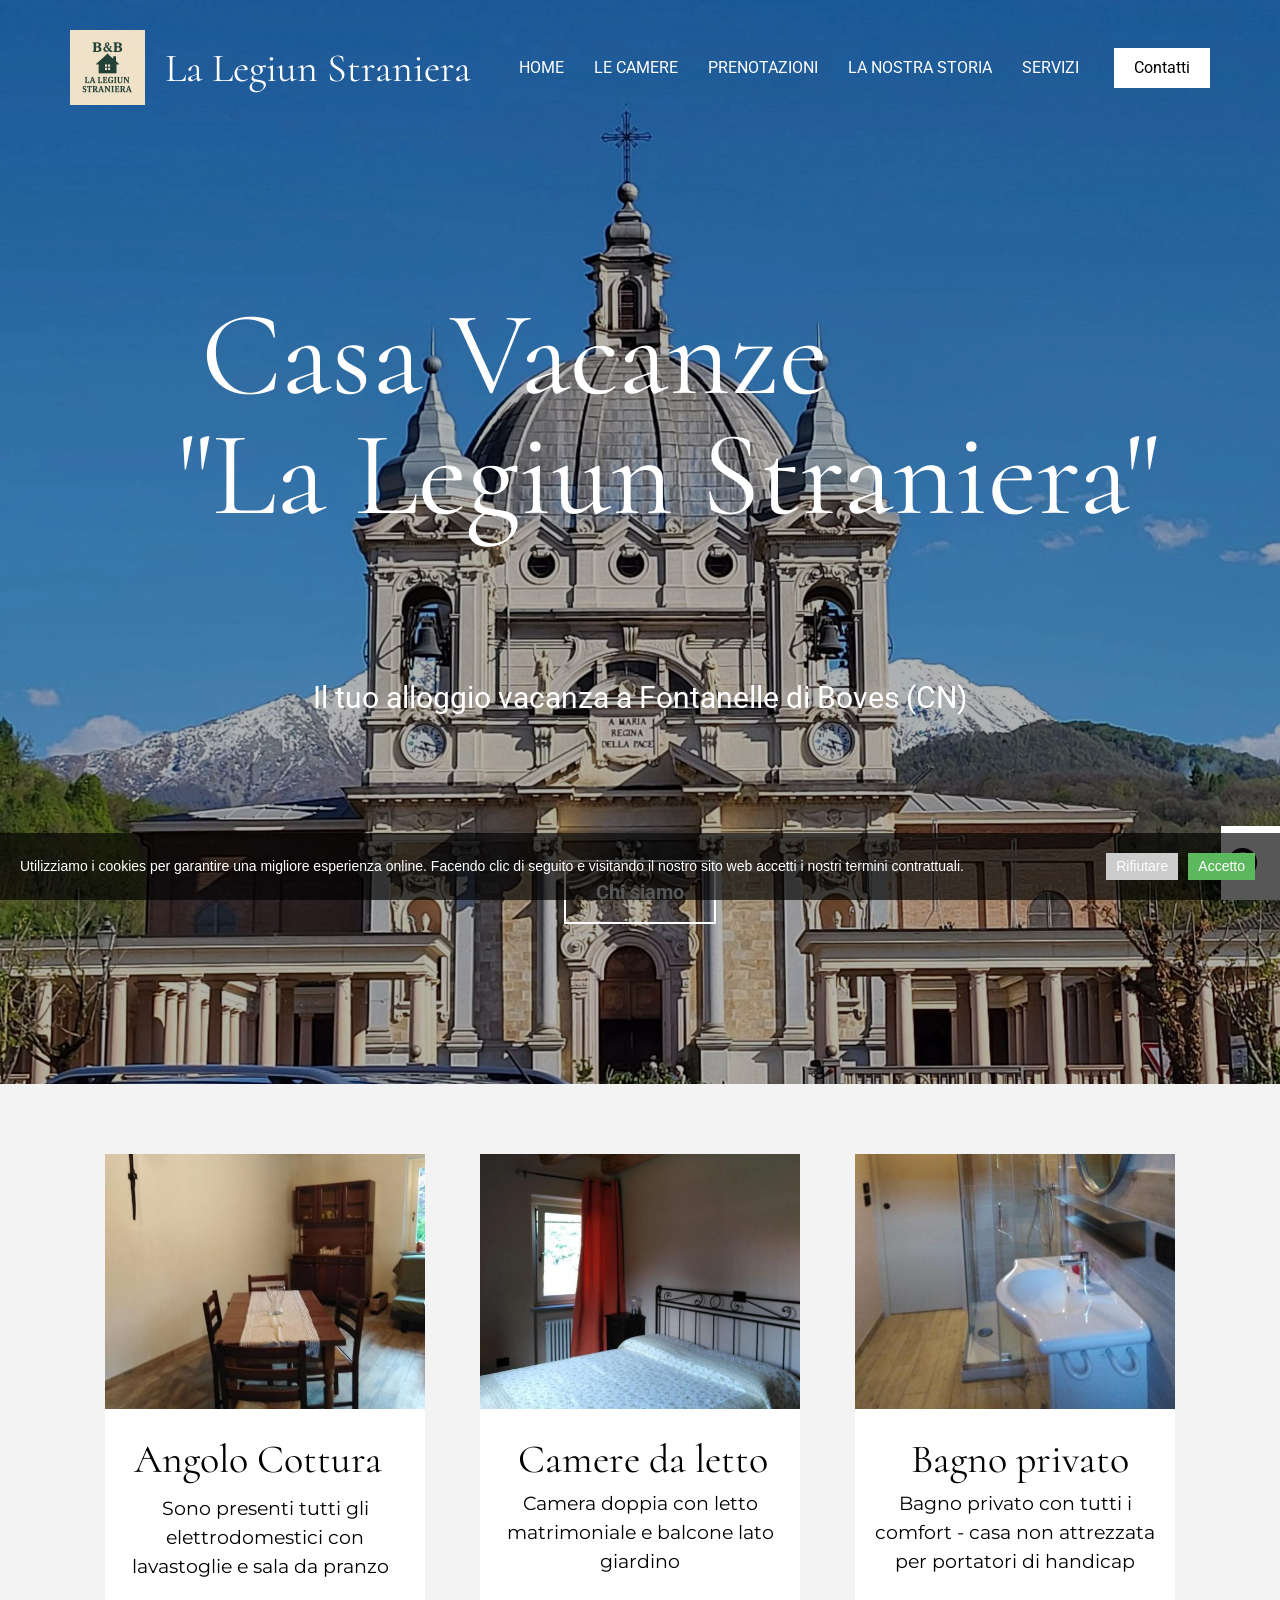
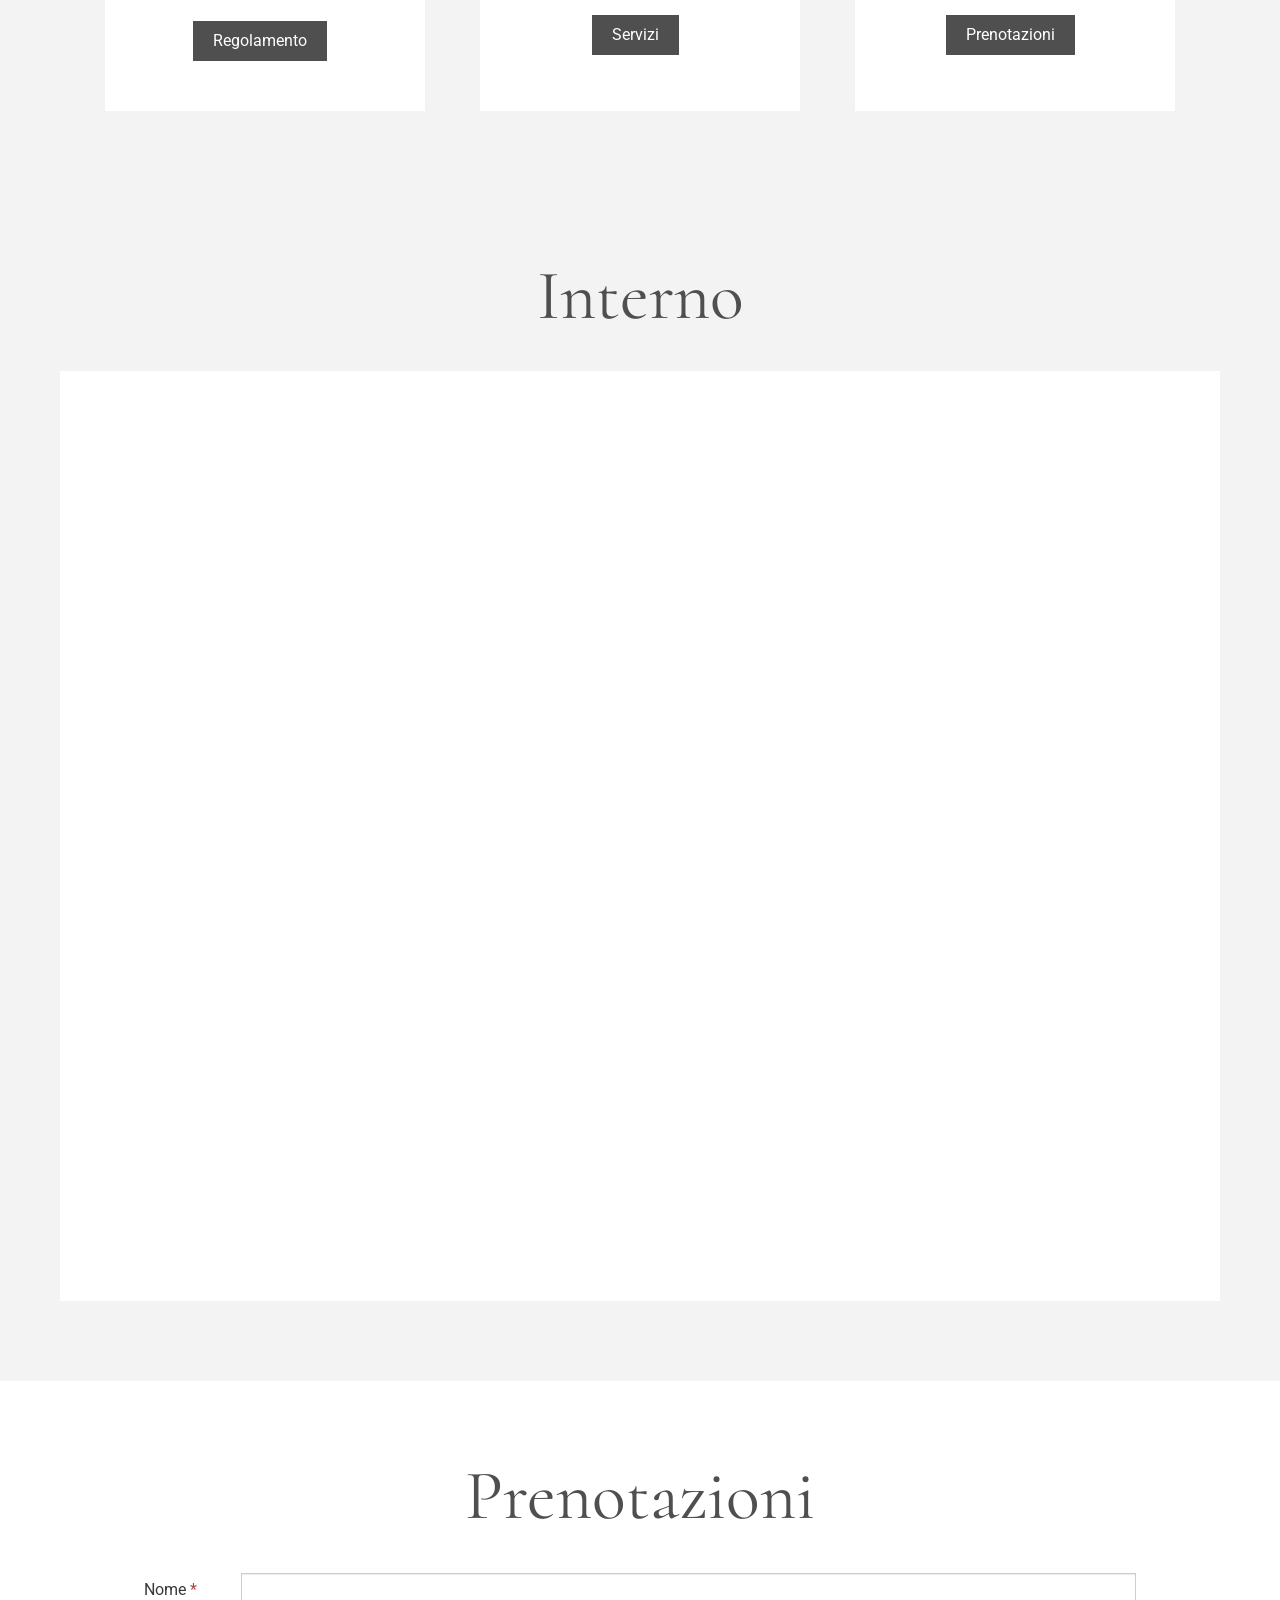
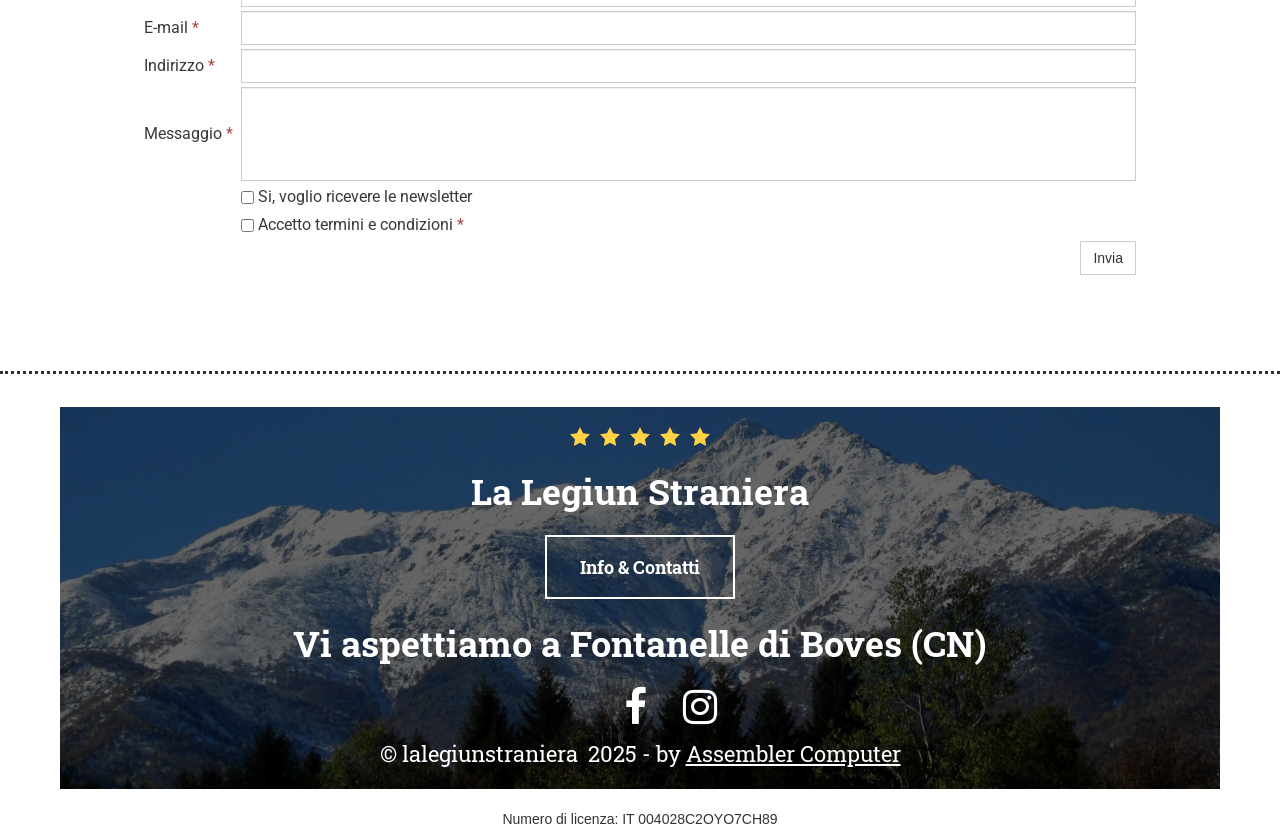
==== index.html @ 0608a64e "migrazione sito da website builder" ====
<!DOCTYPE html>
<html lang="it">
<head>
	<script type="text/javascript">
				(function(d) {
			var ciCollectedCookies = [];
			var cookieDesc =
				Object.getOwnPropertyDescriptor(Document.prototype, 'cookie') ||
				Object.getOwnPropertyDescriptor(HTMLDocument.prototype, 'cookie');

			var storage = null;
			function checkStorage() {
				if (storage === null) {
					var whitelist = ['__cookie_law__', 'PHPSESSID'];
					var cookies = JSON.parse(localStorage.getItem('allowedCookies') || '[]');
					cookies = cookies.map(cookie => {
						if (cookie.indexOf('*') >= 0) {
							return new RegExp(cookie.replace('*', '.+'));
						}
						return cookie;
					});
					storage = [].concat.apply(whitelist, cookies);
				}
				return storage;
			}
			d.cookieIsAllowed = function (c) {
				var all = checkStorage();
				for (const idx in all) {
					if (all[idx] instanceof RegExp && all[idx].test(c)) return true;
					if (all[idx] === c) return true;
				}
			}

			if (cookieDesc && cookieDesc.configurable) {
				Object.defineProperty(d, 'cookie', {
					get: function() {
						return cookieDesc.get.call(d);
					},
					set: function(val) {
						if (val.indexOf('__cookie_law__') >= 0) {
							cookieDesc.set.call(d, val);
							return;
						}

						var cookie_law = document.cookie.match(/(?:^|;\ *)__cookie_law__=(0|1)/);
						if (cookie_law !== null) {
							cookie_law = cookie_law[1];
						}

						// Only if cookie accept enabled
						if (cookie_law == 1) {
							var c = val.split('=')[0];
							// cookie marked for removal
							if (val[0] === '!') {
								cookieDesc.set.call(d, val.slice(1));
							} else if (!localStorage.getItem('allowedCookies') || d.cookieIsAllowed(c) >= 0) {
								cookieDesc.set.call(d, val);
							}
						}
						else if (cookie_law === null && ciCollectedCookies.indexOf(val) < 0) {
							ciCollectedCookies.push(val);
						}
					}
				});
			}
			d.cookieChangedCategories = function (cookieLaw, allowedCookies = null) {
				if (window.gtag) {
					var opts = {
						'ad_storage': !!cookieLaw && (!Array.isArray(allowedCookies) || allowedCookies.indexOf('gtag:ad_storage') >= 0) ? 'granted' : 'denied',
						'ad_user_data': !!cookieLaw && (!Array.isArray(allowedCookies) || allowedCookies.indexOf('gtag:ad_user_data') >= 0) ? 'granted' : 'denied',
						'ad_personalization': !!cookieLaw && (!Array.isArray(allowedCookies) || allowedCookies.indexOf('gtag:ad_personalization') >= 0) ? 'granted' : 'denied',
						'analytics_storage': !!cookieLaw && (!Array.isArray(allowedCookies) || allowedCookies.indexOf('gtag:analytics_storage') >= 0) ? 'granted' : 'denied',
					};
					gtag('consent', 'update', opts);
					if (!!cookieLaw && Array.isArray(allowedCookies) && Object.values(opts).indexOf('granted') >= 0) {
						allowedCookies = allowedCookies.concat(['DSID','test_cookie','ar_debug','IDE','FPLC','_ga','_gac_*','_gid','_gat*','__utma','__utmb','__utmc','__utmt','__utmz','__utmv','AMP_TOKEN','FPID','GA_OPT_OUT','_ga_*','_dc_gtm_*','_gaexp','_gaexp_rc','_opt_awcid','_opt_awmid','_opt_awgid','_opt_awkid','_opt_utmc']);
					}
				}
				if (Array.isArray(allowedCookies)) {
					localStorage.setItem('allowedCookies', JSON.stringify(allowedCookies));
				}

				document.cookie = '__cookie_law__=' + cookieLaw + '; path=/; expires=Mon, 27 Apr 2026 12:06:23 GMT';

				var items = ciCollectedCookies;
				ciCollectedCookies = [];
				items.forEach(function (item) {
					d.cookie = item;
				})
			}
		})(document);
			</script>
	<meta http-equiv="content-type" content="text/html; charset=utf-8" />
	<title>Home</title>
	<base href="" />
	<link rel="canonical" href="index.html" />	
	
						<meta name="viewport" content="width=device-width, initial-scale=1" />
					<meta name="description" content="Home" />
			<meta name="keywords" content="Home" />
			
	<!-- Facebook Open Graph -->
		<meta property="og:title" content="Home" />
			<meta property="og:description" content="Home" />
			<meta property="og:image" content="" />
			<meta property="og:type" content="article" />
			<meta property="og:url" content="https://www.lalegiunstraniera.com/" />
		<!-- Facebook Open Graph end -->

		<meta name="generator" content="Website Builder" />
			<script src="js/common-bundle.js%3Fts=20250502120621" type="text/javascript"></script>
	<script src="js/a188dd9bf5730099175b3f38169c6678-bundle.js%3Fts=20250502120621" type="text/javascript"></script>
	<link href="css/common-bundle.css%3Fts=20250502120621.css" rel="stylesheet" type="text/css" />
	<link href="https://fonts.googleapis.com/css?family=Cormorant:400,700&amp;subset=cyrillic,cyrillic-ext,latin,latin-ext,vietnamese" rel="stylesheet" type="text/css" />
	<link href="https://fonts.googleapis.com/css?family=Roboto:100,100i,300,300i,400,400i,500,500i,700,700i,900,900i&amp;subset=cyrillic,cyrillic-ext,greek,greek-ext,latin,latin-ext,vietnamese" rel="stylesheet" type="text/css" />
	<link href="https://fonts.googleapis.com/css?family=Open+Sans:300,300i,400,400i,600,600i,700,700i,800,800i&amp;subset=cyrillic,cyrillic-ext,greek,greek-ext,latin,latin-ext,vietnamese" rel="stylesheet" type="text/css" />
	<link href="https://fonts.googleapis.com/css?family=Montserrat:100,100i,200,200i,300,300i,400,400i,500,500i,600,600i,700,700i,800,800i,900,900i&amp;subset=cyrillic,cyrillic-ext,latin,latin-ext,vietnamese" rel="stylesheet" type="text/css" />
	<link href="https://fonts.googleapis.com/css?family=Roboto+Slab:100,200,300,400,500,600,700,800,900&amp;subset=cyrillic,cyrillic-ext,greek,greek-ext,latin,latin-ext,vietnamese" rel="stylesheet" type="text/css" />
	<link href="css/a188dd9bf5730099175b3f38169c6678-bundle.css%3Fts=20250502120621.css" rel="stylesheet" type="text/css" id="wb-page-stylesheet" />
	<link rel="apple-touch-icon" type="image/png" sizes="120x120" href="gallery/favicons/favicon-120x120.png"><link rel="icon" type="image/png" sizes="120x120" href="gallery/favicons/favicon-120x120.png"><link rel="apple-touch-icon" type="image/png" sizes="152x152" href="gallery/favicons/favicon-152x152.png"><link rel="icon" type="image/png" sizes="152x152" href="gallery/favicons/favicon-152x152.png"><link rel="apple-touch-icon" type="image/png" sizes="180x180" href="gallery/favicons/favicon-180x180.png"><link rel="icon" type="image/png" sizes="180x180" href="gallery/favicons/favicon-180x180.png"><link rel="icon" type="image/png" sizes="192x192" href="gallery/favicons/favicon-192x192.png"><link rel="apple-touch-icon" type="image/png" sizes="60x60" href="gallery/favicons/favicon-60x60.png"><link rel="icon" type="image/png" sizes="60x60" href="gallery/favicons/favicon-60x60.png"><link rel="apple-touch-icon" type="image/png" sizes="76x76" href="gallery/favicons/favicon-76x76.png"><link rel="icon" type="image/png" sizes="76x76" href="gallery/favicons/favicon-76x76.png"><link rel="icon" type="image/png" href="gallery/favicons/favicon.png">
	<script type="text/javascript">
	window.useTrailingSlashes = true;
	window.disableRightClick = false;
	window.currLang = 'it';
</script>
		
	<!--[if lt IE 9]>
	<script src="js/html5shiv.min.js"></script>
	<![endif]-->

		<script type="text/javascript">
		$(function() {
			if (window.gtag) {
				window.gtag('consent', 'default', {
					'ad_storage': document.cookieIsAllowed('gtag:ad_storage') ? 'granted' : 'denied',
					'ad_user_data': document.cookieIsAllowed('gtag:ad_user_data') ? 'granted' : 'denied',
					'ad_personalization': document.cookieIsAllowed('gtag:ad_personalization') ? 'granted' : 'denied',
					'analytics_storage': document.cookieIsAllowed('gtag:analytics_storage') ? 'granted' : 'denied',
					'wait_for_update': 500
				});
			}

			
			if (!document.cookie.match(/(?:^|;\ *)__cookie_law__=/)) {
				var block = $('<div>')
					.addClass('wb_cookie_policy')
					.css({
						backgroundColor: "rgba(0, 0, 0, 0.66)",
						minHeight: "0%"					});
				let policyMessage = $('<div class="policy-message">')
						.html("<p>Utilizziamo i cookies per garantire una migliore esperienza online. Facendo clic di seguito e visitando il nostro sito web accetti i nostri termini contrattuali.<\/p>\n")
						.css({
							color: "#ffffff",
							fontFamily: "Arial,Helvetica,sans-serif",
							fontSize: 14						});
				var btnWrapper = $('<div class="policy-button">');

									policyMessage.appendTo(block);
					btnWrapper.appendTo(block);
				
				var cookiePolicyButtonText = "Accetto";
				var cookiePolicyRejectButtonText = "Rifiutare";
				var cookiePolicyCustomizeButtonText = "personalizzare";
				var cookiePolicyList = [];
				if (window.gtag) {
					cookiePolicyList = cookiePolicyList.concat([{"displayName":"Google Ad Storage","name":"gtag:ad_storage","description":"Consente l'archiviazione di informazioni, ad esempio cookie (web) o identificatori di dispositivi (app), correlate alla pubblicit\u00e0.","necessary":false},{"displayName":"Google User Data","name":"gtag:ad_user_data","description":"Imposta il consenso per l'invio dei dati utente a Google per scopi pubblicitari online.","necessary":false},{"displayName":"Google Personalization","name":"gtag:ad_personalization","description":"Imposta il consenso per la pubblicit\u00e0 personalizzata.","necessary":false},{"displayName":"Google Analytics Storage","name":"gtag:analytics_storage","description":"Consente l'archiviazione di informazioni, come cookie (web) o identificatori di dispositivi (app), correlate all'analisi, come la durata della visita.","necessary":false}]);
				}
				if (cookiePolicyList && cookiePolicyList.length) {
					var modalHeader = $('<div>').addClass('modal-header')
						.append(
							$('<button>').addClass('close').attr('data-dismiss', 'modal').append(
								$('<span aria-hidden="true">&times;</span>')
							)
						).append(
							$('<h4>').text(cookiePolicyCustomizeButtonText)
						);
					var modalContent = $('<div>').addClass('modal-body').css({maxHeight: '80vh', overflow: 'auto'});

					cookiePolicyList.map(function (cookie) {
							modalContent.append(
								$('<div>')
									.attr('data-cookies', cookie.name)
									.addClass('checkbox material-switch')
									.append(
										$('<input>')
											.attr('id', 'cookie' + cookie.name)
											.attr('type', 'checkbox')
											.attr('value', 1)
											.attr('checked', true)
											.attr('name', cookie.name)
											.attr('disabled', cookie.necessary ? true : null)
									)
									.append($('<label>')
										.attr('for', 'cookie' + cookie.name)
									)
									.append(
										$('<div>')
											.addClass('text-left material-switch-label')
											.append(
												$('<div>')
													.css({display: 'inline-block', textAlign: 'left'})
													.append(cookie.name ?
														$('<b>')
															.text(cookie.displayName ? cookie.displayName : cookie.name)
															.append(cookie.necessary ? '<i class="fa fa-asterisk" style="color: red;margin-left: 0.5em;font-size: 0.7em;vertical-align: super;" aria-hidden="true"></i>' : '')
														: ''
													)
													.append(cookie.description ? $('<p>').addClass('small').html(cookie.description) : '')
											)
									)
							);
					});
					var modalFooter = $('<div>').addClass('modal-footer').append(
						$('<button type="submit" class="btn btn-primary"></button>')
							.text(cookiePolicyButtonText)
					);
					var modal = $('<div>').addClass('modal cookie-policy-modal fade').attr('role', 'dialog').append(
						$('<div>').addClass('modal-dialog modal-md').attr('role', 'document').append(
							$('<form id="customCookiesForm">').addClass('modal-content form-horizontal')
								.append(modalHeader)
								.append(modalContent)
								.append(modalFooter)
								.submit(function (e) {
									e.preventDefault();

									var names = cookiePolicyList.filter(cookie => cookie.necessary).map(function (field) {
										return field.name.split(',').map(function (item) { return item.trim(); });
									}).flat();

									var selectedNames = $(e.target).serializeArray().map(function (field) {
										if (typeof field.name === 'string') {
											return field.name.split(',').map(function (item) { return item.trim(); });
										}
										return field.name;
									}).flat();

									if (document.cookieChangedCategories) {
										document.cookieChangedCategories(1, names.concat(selectedNames));
									}

									modal.modal('hide');
									modal.on('hidden.bs.modal', function () {
										block.remove();
									});

									document.location.reload();
									return false;
								})
						)
					).appendTo('body');
				}

				if (cookiePolicyRejectButtonText) {
				$('<button>')
						.attr({type: 'button'})
						.css({
							backgroundColor: "#cccccc",
							color: "#ffffff",
							fontFamily: "Arial,Helvetica,sans-serif",
							fontSize: 14,
							marginRight: '5px',
							marginLeft: '5px'
						})
						.text(cookiePolicyRejectButtonText)
						.on('click', function() {
							if (cookiePolicyList && cookiePolicyList.length && cookiePolicyCustomizeButtonText) {
								var names = cookiePolicyList.filter(cookie => cookie.necessary).map(function (field) {
									return field.name.split(',').map(function (item) { return item.trim(); });
								}).flat();
								// Save only required cookies
								if (document.cookieChangedCategories) document.cookieChangedCategories(1, names);
							} else {
								// Save no cookies
								if (document.cookieChangedCategories) document.cookieChangedCategories(0);
							}

							block.remove();
							document.location.reload();
						})
						.appendTo(btnWrapper);
				}

				if (cookiePolicyList && cookiePolicyList.length && cookiePolicyCustomizeButtonText) {
					$('<button>')
						.attr({type: 'button'})
						.css({
							backgroundColor: "#5cb85c",
							color: "#ffffff",
							fontFamily: "Arial,Helvetica,sans-serif",
							fontSize: 14,
							marginRight: '5px',
							marginLeft: '5px'
						})
						.text(cookiePolicyCustomizeButtonText)
						.on('click', function () {
							modal.modal('toggle');
						})
						.appendTo(btnWrapper);
				}

				if (cookiePolicyButtonText) {
					$('<button>')
						.attr({type: 'button'})
						.css({
							backgroundColor: "#5cb85c",
							color: "#ffffff",
							fontFamily: "Arial,Helvetica,sans-serif",
							fontSize: 14,
							marginRight: '5px',
							marginLeft: '5px'
						})
						.text(cookiePolicyButtonText)
						.on('click', function () {
							if ($('#customCookiesForm').length) {
								$('#customCookiesForm').submit();
								return;
							}

							if (document.cookieChangedCategories) {
								document.cookieChangedCategories(1);
							}

							block.remove();
							document.location.reload();
						})
						.appendTo(btnWrapper);
				}

				$(document.body).append(block);

                if (block.height() >= $(window).height() * 0.4) {
                    block.addClass('center');
                }
			}
		});
	</script>
		<script type="text/javascript">
		$(function () {
});    </script>
</head>


<body class="site site-lang-it " ><div id="wb_root" class="root wb-layout-vertical"><div class="wb_sbg"></div><div id="wb_header_a188dd9bf5730099175b3f38169c6678" class="wb_element wb-layout-element" data-plugin="LayoutElement"><div class="wb_content wb-layout-vertical"><div id="a188dd9be6670223bb995d3260e88e1d" class="wb_element wb-layout-element" data-plugin="LayoutElement"><div class="wb_content wb-layout-vertical"><div id="a188dd9be66703d5a72e8f899c291a7f" class="wb_element wb-anim-entry wb-anim wb-anim-fade-in-none wb-layout-element" data-plugin="LayoutElement" data-wb-anim-entry-time="0.6" data-wb-anim-entry-delay="0"><div class="wb_content wb-layout-horizontal"><div id="a188dd9be66704adba46f257a82a6049" class="wb_element wb-layout-element" data-plugin="LayoutElement"><div class="wb_content wb-layout-horizontal"><div id="a188dd9be66705648dcb0320c6702bb7" class="wb_element wb_element_picture" data-plugin="Picture" title=""><div class="wb_picture_wrap"><div class="wb-picture-wrapper"><a href="index.html"><img loading="lazy" alt="" src="gallery_gen/57f1d3f3739e93d70bca5e34866627c8_150x150_fit.png%3Fts=1746176783"></a></div></div></div><div id="a188dd9be66706ae4556c212e75f7f73" class="wb_element wb_text_element" data-plugin="TextArea" style=" line-height: normal;"><h4 class="wb-stl-pagetitle">La Legiun Straniera </h4>
</div></div></div><div id="a18b6183c67000ef27f8897576bb136c" class="wb_element wb-layout-element" data-plugin="LayoutElement"><div class="wb_content wb-layout-horizontal"><div id="a188dd9be6670786f371ab6cd3aaf4aa" class="wb_element wb-menu wb-prevent-layout-click wb-menu-mobile" data-plugin="Menu"><a class="btn btn-default btn-collapser"><span class="icon-bar"></span><span class="icon-bar"></span><span class="icon-bar"></span></a><ul class="hmenu" dir="ltr"><li class="wb_this_page_menu_item active"><a href="index.html">Home</a></li><li class="wb_this_page_menu_item active" data-anchor="Rooms"><a href="index.html#Rooms">Le Camere</a></li><li class="wb_this_page_menu_item active" data-anchor="Reservations"><a href="index.html#Reservations">Prenotazioni</a></li><li><a href="La-nostra-Storia-1/index.html">La nostra Storia</a></li><li><a href="Servizi/index.html">Servizi</a><ul><li><a href="Regolamento/index.html">Regolamento</a></li></ul></li></ul><div class="clearfix"></div></div><div id="a188dd9be667080f105ef5c869a7ef9c" class="wb_element" data-plugin="Button"><a class="wb_button" href="Contatti/index.html"><span>Contatti</span></a></div></div></div></div></div><div id="a188dd9be66709aecdaeca39fb6091a2" class="wb_element wb-layout-element" data-plugin="LayoutElement"><div class="wb_content wb-layout-horizontal"><div id="a188dd9be6670ac8287209b95f883cc0" class="wb_element wb-anim-entry wb-anim wb-anim-fade-in-none wb-layout-element" data-plugin="LayoutElement" data-wb-anim-entry-time="0.6" data-wb-anim-entry-delay="0"><div class="wb_content wb-layout-vertical"><div id="a188dd9be6670b1e8a37a8b1ffd3dbe0" class="wb_element wb_text_element" data-plugin="TextArea" style=" line-height: normal;"><h1 class="wb-stl-heading1" style="text-align: center;">    Casa Vacanze                "La Legiun Straniera"</h1>
</div><div id="a195f78b34bb00888da12a4a554472a7" class="wb_element wb-layout-element" data-plugin="LayoutElement"><div class="wb_content wb-layout-vertical"></div></div><div id="a188dd9be6670cc8a3604d414e94c1a0" class="wb_element wb_text_element" data-plugin="TextArea" style=" line-height: normal;"><h5 class="wb-stl-subtitle">Il tuo alloggio vacanza a Fontanelle di Boves (CN)</h5>
</div><div id="a196594c675a00fc8c9700f6aa6f08b3" class="wb_element wb-anim-entry wb-anim wb-anim-fade-in-none wb-layout-element" data-plugin="LayoutElement" data-wb-anim-entry-time="0.6" data-wb-anim-entry-delay="0"><div class="wb_content wb-layout-horizontal"><div id="a196594c3460007b40135af6dd338843" class="wb_element wb-layout-element" data-plugin="LayoutElement"><div class="wb_content wb-layout-vertical"></div></div></div></div><div id="a188dd9be6670d8b2cf48d4ed526cd07" class="wb_element" data-plugin="Button"><a class="wb_button" href="La-nostra-Storia-1/index.html"><span>Chi siamo</span></a></div></div></div></div></div></div></div></div></div><div id="wb_main_a188dd9bf5730099175b3f38169c6678" class="wb_element wb-layout-element" data-plugin="LayoutElement"><div class="wb_content wb-layout-vertical"><div id="a188dd9be6670f4dcac7547b22faa336" class="wb_element wb-layout-element" data-plugin="LayoutElement"><a name="Rooms" class="wb_anchor"></a><div class="wb_content wb-layout-vertical"><div id="a188dd9be667104a2dab77a27f9b9c6b" class="wb_element wb-anim-entry wb-anim wb-anim-fade-in-none wb-layout-element" data-plugin="LayoutElement" data-wb-anim-entry-time="0.6" data-wb-anim-entry-delay="0"><div class="wb_content wb-layout-horizontal"><div id="a188dd9be667113fb52a99d01a875f96" class="wb_element wb-layout-element" data-plugin="LayoutElement"><div class="wb_content wb-layout-vertical"><div id="a188dd9be6671295b8ad7f4e95f27892" class="wb_element wb-layout-element" data-plugin="LayoutElement"><div class="wb_content wb-layout-vertical"></div></div><div id="a188dd9be66713e788926aed3443b2f2" class="wb_element wb-layout-element" data-plugin="LayoutElement"><div class="wb_content wb-layout-vertical"><div id="a1926b137d2900abe205df731430c2fe" class="wb_element wb-layout-element" data-plugin="LayoutElement"><div class="wb_content wb-layout-vertical"><div id="a1926b137d29010f8b199bb92b6e762c" class="wb_element wb-layout-element" data-plugin="LayoutElement"><div class="wb_content wb-layout-vertical"><div id="a188dd9be667144cacc3800509062dd0" class="wb_element wb_text_element" data-plugin="TextArea" style=" line-height: normal;"><h3 class="wb-stl-heading3"> Angolo Cottura</h3>
</div></div></div></div></div><div id="a195fd1b61e3009239edd42a5086893e" class="wb_element wb_text_element" data-plugin="TextArea" style=" line-height: normal;"><p class="wb-stl-custom14" style="text-align: center;">Sono presenti tutti gli elettrodomestici con lavastoglie e sala da pranzo  </p>
</div><div id="a195fd1b77f600398eedfb6a8c2555ef" class="wb_element wb-layout-element" data-plugin="LayoutElement"><div class="wb_content wb-layout-horizontal"><div id="a188dd9be667167889e2a457cb97bbae" class="wb_element" data-plugin="Button"><a class="wb_button" href="Regolamento/index.html"><span>Regolamento</span></a></div></div></div></div></div></div></div><div id="a188dd9be667174b1287cc82bfd391c6" class="wb_element wb-layout-element" data-plugin="LayoutElement"><div class="wb_content wb-layout-vertical"><div id="a188dd9be66718de31bf34863c1204f4" class="wb_element wb-layout-element" data-plugin="LayoutElement"><div class="wb_content wb-layout-vertical"></div></div><div id="a188dd9be66719d9300f32f4bcafc15c" class="wb_element wb-layout-element" data-plugin="LayoutElement"><div class="wb_content wb-layout-vertical"><div id="a1926b155e9300d11680af5315151ef2" class="wb_element wb-layout-element" data-plugin="LayoutElement"><div class="wb_content wb-layout-vertical"><div id="a1926b155ea500fde006f5e2395af99a" class="wb_element wb-layout-element" data-plugin="LayoutElement"><div class="wb_content wb-layout-vertical"><div id="a1926b155eb100cbc03405b599a44b3b" class="wb_element wb_text_element" data-plugin="TextArea" style=" line-height: normal;"><h3 class="wb-stl-heading3">  Camere da letto</h3>
</div></div></div><div id="a192fff21c150019c6fae449bff37be8" class="wb_element wb_text_element" data-plugin="TextArea" style=" line-height: normal;"><p class="wb-stl-custom14" style="text-align: center;">Camera doppia con letto matrimoniale e balcone lato giardino</p>

<p class="wb-stl-custom14" style="text-align: center;"> </p>
</div></div></div><div id="a188dd9be6671c75009e082687453c00" class="wb_element" data-plugin="Button"><a class="wb_button" href="index.html#Reservations"><span>Servizi</span></a></div></div></div></div></div><div id="a188dd9be6671daa395270b9d7c0b9de" class="wb_element wb-layout-element" data-plugin="LayoutElement"><div class="wb_content wb-layout-vertical"><div id="a188dd9be6671e9524466acef53d36a8" class="wb_element wb-layout-element" data-plugin="LayoutElement"><div class="wb_content wb-layout-vertical"></div></div><div id="a188dd9be6671f99d2c989df846e2282" class="wb_element wb-layout-element" data-plugin="LayoutElement"><div class="wb_content wb-layout-vertical"><div id="a1926b16f1220008ec7ecddde74e8d81" class="wb_element wb-layout-element" data-plugin="LayoutElement"><div class="wb_content wb-layout-vertical"><div id="a1926b16f13200ba852f6f93d8f83692" class="wb_element wb-layout-element" data-plugin="LayoutElement"><div class="wb_content wb-layout-vertical"><div id="a1926b16f13d003855f4ab0158ae3936" class="wb_element wb_text_element" data-plugin="TextArea" style=" line-height: normal;"><h3 class="wb-stl-heading3">    Bagno privato</h3>
</div></div></div><div id="a192fff2504e0072a42f5edaac5c50d0" class="wb_element wb_text_element" data-plugin="TextArea" style=" line-height: normal;"><p class="wb-stl-custom14" style="text-align: center;">Bagno privato con tutti i comfort - casa non attrezzata per portatori di handicap</p>

<p class="wb-stl-custom14" style="text-align: center;"> </p>
</div></div></div><div id="a188dd9be667222a62dc68081bf57e11" class="wb_element" data-plugin="Button"><a class="wb_button" href="index.html#Reservations"><span>Prenotazioni</span></a></div></div></div></div></div></div></div></div></div><div id="a188dd9be6672f0b673f7c2678bef964" class="wb_element wb-layout-element" data-plugin="LayoutElement"><div class="wb_content wb-layout-vertical"><div id="a188dd9be66730076f24e9ec16473b11" class="wb_element wb-anim-entry wb-anim wb-anim-fade-in-none wb-layout-element" data-plugin="LayoutElement" data-wb-anim-entry-time="0.6" data-wb-anim-entry-delay="0"><div class="wb_content wb-layout-vertical"><div id="a188dd9be66731e0175e86adccba650a" class="wb_element wb_text_element" data-plugin="TextArea" style=" line-height: normal;"><h2 class="wb-stl-heading2">Interno</h2>
</div><div id="a188dd9be667321a8472c5ded89c3258" class="wb_element wb-prevent-layout-click wb_gallery" data-plugin="Gallery"><script type="text/javascript">
			$(function() {
				(function(GalleryLib) {
					var el = document.getElementById("a188dd9be667321a8472c5ded89c3258");
					var lib = new GalleryLib({"id":"a188dd9be667321a8472c5ded89c3258","height":"auto","type":"thumbs","trackResize":true,"interval":10,"speed":400,"images":[{"thumb":"gallery_gen\/2a101629cd0e8f85e27d550f546ea90d_520x693.33333333333_fill.jpg","src":"gallery_gen\/5821a3f35243d00eba4eb21b2e050a47_fit.jpg?ts=1746176783","width":576,"height":768,"title":"Arredamento","link":null,"description":"Questa casa vacanze presenta 2 camere da letto, 1 bagno, lenzuola, asciugamani, una TV a schermo piatto, una zona pranzo, un angolo cottura con utensili e una terrazza con vista sulla montagna.\n","address":{}},{"thumb":"gallery_gen\/0175a3025f266b94b46c1a87e9f48460_520x693.33333333333_fill.jpg","src":"gallery_gen\/645f44dfe2cf99847e18e2acf697835f_fit.jpg?ts=1746176783","width":576,"height":768,"title":"Cucina ","link":null,"description":"Questa casa vacanze presenta 2 camere da letto, 1 bagno, lenzuola, asciugamani, una TV a schermo piatto, una zona pranzo, un angolo cottura con utensili e una terrazza con vista sulla montagna.\n","address":{}},{"thumb":"gallery_gen\/74e3de5c4133f57d63112730011a6c3e_520x693.33333333333_fill.jpg","src":"gallery_gen\/d5e2026ebb5ba03f35b03224d7b0b4e9_fit.jpg?ts=1746176783","width":576,"height":768,"title":"Camera Matrimoniale","link":null,"description":"Questa casa vacanze presenta 2 camere da letto, 1 bagno, lenzuola, asciugamani, una TV a schermo piatto, una zona pranzo, un angolo cottura con utensili e una terrazza con vista sulla montagna.\n","address":{}},{"thumb":"gallery_gen\/d5455d1b2d6011514f68dece7a8c766f_669.33333333333x502_fill.jpg","src":"gallery_gen\/66e25173b53d7a32d33a18a97a8f1722_fit.jpg?ts=1746176783","width":1024,"height":768,"title":"Zona Giorno","link":null,"description":"Questa casa vacanze presenta 2 camere da letto, 1 bagno, lenzuola, asciugamani, una TV a schermo piatto, una zona pranzo, un angolo cottura con utensili e una terrazza con vista sulla montagna.\n","address":{}},{"thumb":"gallery_gen\/db7e47963dd4122279d8671846c8cbf0_520x693.33333333333_fill.jpg","src":"gallery_gen\/ff35663f2a466452e0d843779a582e36_fit.jpg?ts=1746176783","width":576,"height":768,"title":"Letto singolo","link":null,"description":"Questa casa vacanze presenta 2 camere da letto, 1 bagno, lenzuola, asciugamani, una TV a schermo piatto, una zona pranzo, un angolo cottura con utensili e una terrazza con vista sulla montagna.\n","address":{}},{"thumb":"gallery_gen\/0e1d04dc62748cf8a073776cb37465a1_520x693.33333333333_fill.jpg","src":"gallery_gen\/2db0e9a5c6e990579915d2695d295b73_fit.jpg?ts=1746176783","width":576,"height":768,"title":"Ingresso","link":null,"description":"","address":{}},{"thumb":"gallery_gen\/11beeec137aaf82d437ebd0ab7ba292d_669.33333333333x502_fill.jpg","src":"gallery_gen\/65f0c3f24dda263b57fe698328a70079_fit.jpg?ts=1746176783","width":1024,"height":768,"title":"Interni","link":null,"description":"Questa casa vacanze presenta 2 camere da letto, 1 bagno, lenzuola, asciugamani, una TV a schermo piatto, una zona pranzo, un angolo cottura con utensili e una terrazza con vista sulla montagna.\n","address":{}},{"thumb":"gallery_gen\/59f0dcdb2faeb9c6de4d8460cf9a7e7a_520x693.33333333333_fill.jpg","src":"gallery_gen\/bd46b151e534da4ff8b4e33483135ccc_fit.jpg?ts=1746176783","width":576,"height":768,"title":"Vista Terrazza","link":null,"description":"Questa casa vacanze presenta 2 camere da letto, 1 bagno, lenzuola, asciugamani, una TV a schermo piatto, una zona pranzo, un angolo cottura con utensili e una terrazza con vista sulla montagna.\n","address":{}},{"thumb":"gallery_gen\/2286c8c9e30486e88282e0d4d7dcfaee_669.33333333333x502_fill.jpg","src":"gallery_gen\/0267b5f5e8b12d74f3eb0c14891873b6_fit.jpg?ts=1746176783","width":1024,"height":768,"title":"Ingresso","link":null,"description":"Questa casa vacanze presenta 2 camere da letto, 1 bagno, lenzuola, asciugamani, una TV a schermo piatto, una zona pranzo, un angolo cottura con utensili e una terrazza con vista sulla montagna.\n","address":{}}],"border":{"border":"5px none #00008c"},"padding":0,"thumbWidth":290,"thumbHeight":300,"thumbAlign":"center","thumbPadding":10,"thumbAnim":"","thumbShadow":"","imageCover":false,"disablePopup":false,"controlsArrow":"chevron","controlsArrowSize":14,"controlsArrowStyle":{"normal":{"color":"#FFFFFF","shadow":{"angle":135,"distance":0,"size":0,"blur":1,"color":"#000000","forText":true,"css":{"text-shadow":"0px 0px 1px #000000"}}},"hover":{"color":"#DDDDDD","shadow":{"angle":135,"distance":0,"size":0,"blur":1,"color":"#222222","forText":true,"css":{"text-shadow":"0px 0px 1px #222222"}}},"active":{"color":"#FFFFFF","shadow":{"angle":135,"distance":0,"size":0,"blur":1,"color":"#000000","forText":true,"css":{"text-shadow":"0px 0px 1px #000000"}}}},"slideOpacity":100,"showPictureCaption":"always","captionIncludeDescription":false,"captionPosition":"center bottom","mapTypeId":"roadmap","markerIconTypeId":"thumbs","zoom":2,"mapCenter":{"latLng":{"lat":48.458363666994,"lng":4.5703249052167},"text":"48.4583636669942, 4.570324905216694"},"key":"AIzaSyD-9xtp38UunEmx7XfJ7eBh-K4w8qQ6SEw","theme":"default","color":"#eeeeee","showSatellite":true,"showZoom":true,"showStreetView":true,"showFullscreen":true,"allowDragging":true,"showRoads":true,"showLandmarks":true,"showLabels":true,"locale":"it_IT","pauseOnHover":false});
					lib.appendTo(el);
				})(window.wbmodGalleryLib);
			});
		</script></div></div></div></div></div><div id="a188dd9be66733f269dde8ac042ba012" class="wb_element wb-anim-entry wb-anim wb-anim-fade-in-none wb-layout-element" data-plugin="LayoutElement" data-wb-anim-entry-time="0.6" data-wb-anim-entry-delay="0"><a name="Reservations" class="wb_anchor"></a><div class="wb_content wb-layout-vertical"><div id="a188dd9be66734bc9a5f814b64cbd219" class="wb_element wb_text_element" data-plugin="TextArea" style=" line-height: normal;"><h2 class="wb-stl-heading2">Prenotazioni</h2>
</div><div id="a188dd9be667359014cefad3c9f568f1" class="wb_element" data-plugin="Form"><form id="a188dd9be667359014cefad3c9f568f1_form" class="wb_form wb_mob_form wb_form_ltr wb_form_vertical" method="post" enctype="multipart/form-data" action="index.html"><input type="hidden" name="wb_form_id" value="21bfad85"><input type="hidden" name="wb_form_uuid" value="0c19c5cf"><textarea name="message" rows="3" cols="20" class="hpc" autocomplete="off"></textarea><table><tr><th>Nome<span class="text-danger">&nbsp;*</span></th><td><input type="hidden" name="wb_input_0" value="Nome"><div><input class="form-control form-field" type="text" value="" placeholder="" maxlength="255" name="wb_input_0" required="required"></div></td></tr><tr><th>E-mail<span class="text-danger">&nbsp;*</span></th><td><input type="hidden" name="wb_input_1" value="E-mail"><div><input class="form-control form-field" type="text" value="" placeholder="" maxlength="255" name="wb_input_1" required="required"></div></td></tr><tr><th>Indirizzo<span class="text-danger">&nbsp;*</span></th><td><input type="hidden" name="wb_input_2" value="Indirizzo"><div><input class="form-control form-field" type="text" value="" placeholder="" maxlength="255" name="wb_input_2" required="required"></div></td></tr><tr class="area-row"><th>Messaggio<span class="text-danger">&nbsp;*</span></th><td><input type="hidden" name="wb_input_3" value="Messaggio"><div><textarea class="form-control form-field form-area-field" rows="4" placeholder="" name="wb_input_3" required="required"></textarea></div></td></tr><tr><th></th><td><div><label class="checkbox-label"><input class="form-control form-field" type="checkbox" value="1" name="wb_input_4"> <p>Si, voglio ricevere le newsletter</p></label></div></td></tr><tr><th></th><td><div><label class="checkbox-label"><input class="form-control form-field" type="checkbox" value="1" name="wb_input_5" required="required"> <p>Accetto termini e condizioni</p><span class="text-danger">&nbsp;*</span></label></div></td></tr><tr class="form-footer"><td colspan="2" class="text-right"><button type="submit" class="btn btn-default"><span>Invia</span></button></td></tr></table></form><script type="text/javascript">
						</script></div></div></div></div></div><div id="wb_footer_a188dd9bf5730099175b3f38169c6678" class="wb_element wb-layout-element" data-plugin="LayoutElement"><div class="wb_content wb-layout-vertical"><div id="a19659b0996100331f7b4c049c00c2cc" class="wb_element wb-elm-orient-horizontal" data-plugin="Line"><div class="wb-elm-line"></div></div><div id="a188dd9be667399effd2164c2b6a1286" class="wb_element wb-anim-entry wb-anim wb-anim-fade-in-none wb-layout-element" data-plugin="LayoutElement" data-wb-anim-entry-time="0.6" data-wb-anim-entry-delay="0"><div class="wb_content wb-layout-horizontal"><div id="a195f73266fc00fa7540591519b3119e" class="wb_element wb-layout-element" data-plugin="LayoutElement"><div class="wb_content wb-layout-vertical"><div id="a195f73266fc01176d29c39bb2bb6e5a" class="wb_element wb-layout-element" data-plugin="LayoutElement"><div class="wb_content wb-layout-horizontal"><div id="a195f73266fc0217282ba229d0ac182a" class="wb_element wb_element_shape" data-plugin="Shape"><div class="wb_shp"></div></div><div id="a195f73266fc0346d1490debce3db1f6" class="wb_element wb_element_shape" data-plugin="Shape"><div class="wb_shp"></div></div><div id="a195f73266fc04f145ad3bc78c0d97a5" class="wb_element wb_element_shape" data-plugin="Shape"><div class="wb_shp"></div></div><div id="a195f73266fc05bc65c51bba8625f048" class="wb_element wb_element_shape" data-plugin="Shape"><div class="wb_shp"></div></div><div id="a195f73266fc06f8a7cdb7137f072051" class="wb_element wb_element_shape" data-plugin="Shape"><div class="wb_shp"></div></div></div></div><div id="a195f73266fc0729ae672b36e6f425ab" class="wb_element wb_text_element" data-plugin="TextArea" style=" line-height: normal;"><h3 class="wb-stl-custom6" style="text-align: center;">La Legiun Straniera</h3>
</div><div id="a195f73266fc0838758bb0adb941e605" class="wb_element" data-plugin="Button"><a class="wb_button" href="Contatti/index.html"><span>Info &amp; Contatti</span></a></div><div id="a195f73266fc09b9220e8af8f3d27b1c" class="wb_element wb_text_element" data-plugin="TextArea" style=" line-height: normal;"><h3 class="wb-stl-custom6" style="text-align: center;"><span style="color:rgba(255,255,255,1);">Vi aspettiamo a Fontanelle di Boves (CN)</span></h3>
</div><div id="a195f73266fc0ac4250305492363dc0d" class="wb_element wb-layout-element" data-plugin="LayoutElement"><div class="wb_content wb-layout-horizontal"><div id="a195f73266fc0bcbd0454f8c91826cc7" class="wb_element wb_element_picture" data-plugin="Picture" title=""><div class="wb_picture_wrap"><div class="wb-picture-wrapper"><img loading="lazy" alt="" src="gallery/logo_twitter_white-ts1699865142%201-ts1699952155.svg%3Fts=1746176783"></div></div></div><div id="a195f73266fc0cd667e359857fe13824" class="wb_element wb_element_picture" data-plugin="Picture" title=""><div class="wb_picture_wrap" style="height: 100%"><div class="wb-picture-wrapper" style="overflow: visible; display: flex"><a href="https://www.facebook.com/profile.php?id=61575559647722"><svg xmlns="http://www.w3.org/2000/svg" width="40" height="auto" viewBox="0 0 1793.982 1793.982" style="direction: ltr; color:#ffffff"><text x="385.501415" y="1537.02" font-size="1792" fill="currentColor" style='font-family: "FontAwesome"'></text></svg></a></div></div></div><div id="a195f73266fc0d044c1883a913b39b86" class="wb_element wb_element_picture" data-plugin="Picture" title=""><div class="wb_picture_wrap" style="height: 100%"><div class="wb-picture-wrapper" style="overflow: visible; display: flex"><svg xmlns="http://www.w3.org/2000/svg" width="40" height="auto" viewBox="0 0 1793.982 1793.982" style="direction: ltr; color:#ffffff"><text x="129.501415" y="1537.02" font-size="1792" fill="currentColor" style='font-family: "FontAwesome"'></text></svg></div></div></div></div></div><div id="a195f73266fc0fc2f6ac3f7e4f288db9" class="wb_element wb-layout-element" data-plugin="LayoutElement"><div class="wb_content wb-layout-horizontal"><div id="a195f73266fc107563ed1f67a1293544" class="wb_element wb_text_element" data-plugin="TextArea" style=" line-height: normal;"><h5 class="wb-stl-custom5">© lalegiunstraniera</h5>
</div><div id="a195f73266fc1130c32c9de300839004" class="wb_element wb_text_element" data-plugin="TextArea" style=" line-height: normal;"><h5 class="wb-stl-custom5">2025 - <a data-_="Link" href="https://www.lalegiunstraniera.com/hjjtytttt">by </a><u><a data-_="Link" href="https://www.assemblercomputer.net/">Assembler Computer</a></u></h5>
</div></div></div></div></div></div></div><div id="a195f8229bb2008feb827647c748f77c" class="wb_element wb-sticky wb-layout-element" data-plugin="LayoutElement" data-h-align="right" data-v-align="bottom"><div class="wb_content wb-layout-vertical"><div id="a195f8229bb20192cc1509a79a50cbad" class="wb_element wb_element_picture" data-plugin="Picture" title=""><div class="wb_picture_wrap"><div class="wb-picture-wrapper" style="overflow: visible; display: flex"><a onclick="window.scrollTo({top: 0, behavior: 'smooth'});" href="javascript:void(0);"><svg xmlns="http://www.w3.org/2000/svg" width="auto" height="64" viewBox="0 0 1793.982 1793.982" style="direction: ltr; color:#000000"><text x="129.501415" y="1537.02" font-size="1792" fill="currentColor" style='font-family: "FontAwesome"'></text></svg></a></div></div></div></div></div><div id="a195f735c2ad005e0cf69ed04a17537c" class="wb_element wb-layout-element" data-plugin="LayoutElement"><div class="wb_content wb-layout-horizontal"><div id="a195f735668900e3ada9fb63a23f4e6f" class="wb_element wb_text_element" data-plugin="TextArea" style=" line-height: normal;"><p>Numero di licenza: IT 004028C2OYO7CH89</p>
</div></div></div><div id="wb_footer_c" class="wb_element" data-plugin="WB_Footer" style="text-align: center; width: 100%;"><div class="wb_footer"></div><script type="text/javascript">
			$(function() {
				var footer = $(".wb_footer");
				var html = (footer.html() + "").replace(/^\s+|\s+$/g, "");
				if (!html) {
					footer.parent().remove();
					footer = $("#footer, #footer .wb_cont_inner");
					footer.css({height: ""});
				}
			});
			</script></div></div></div>
<div class="wb_pswp" tabindex="-1" role="dialog" aria-hidden="true">
</div>
</div></body>
</html>
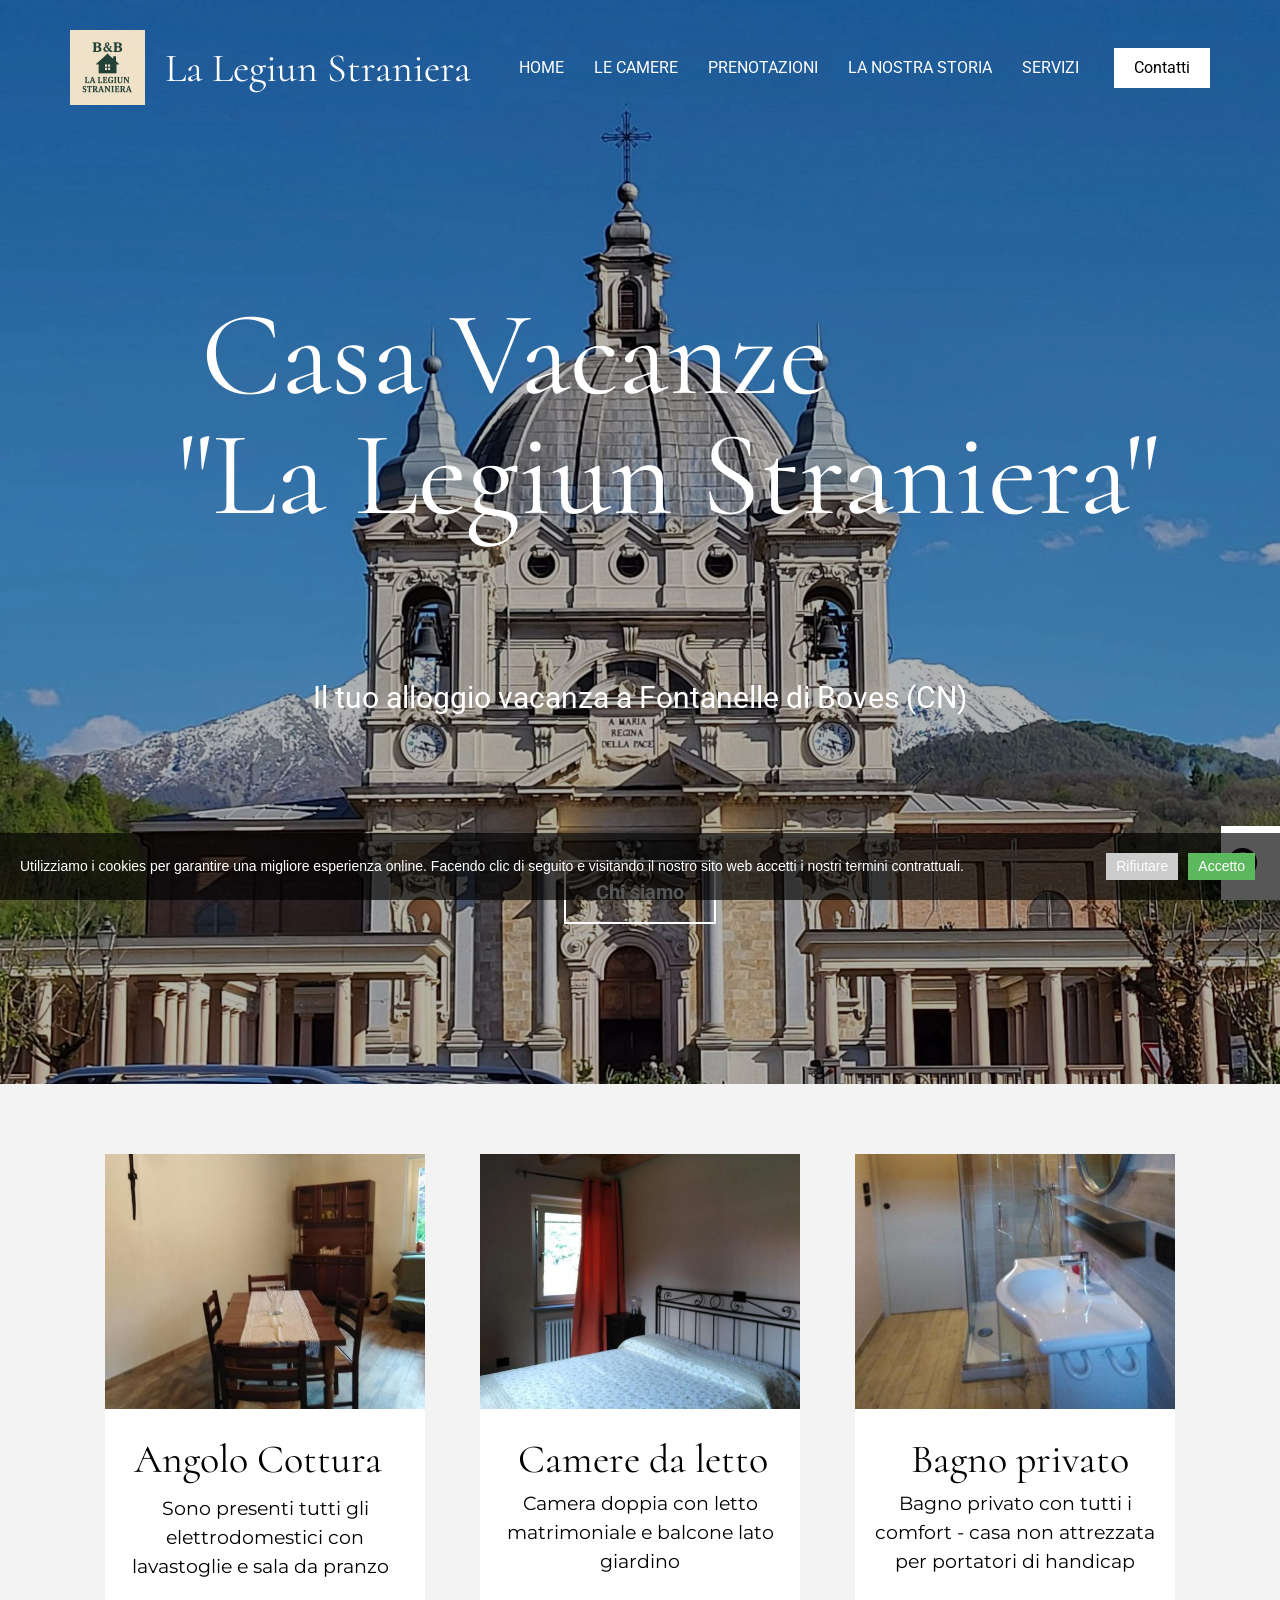
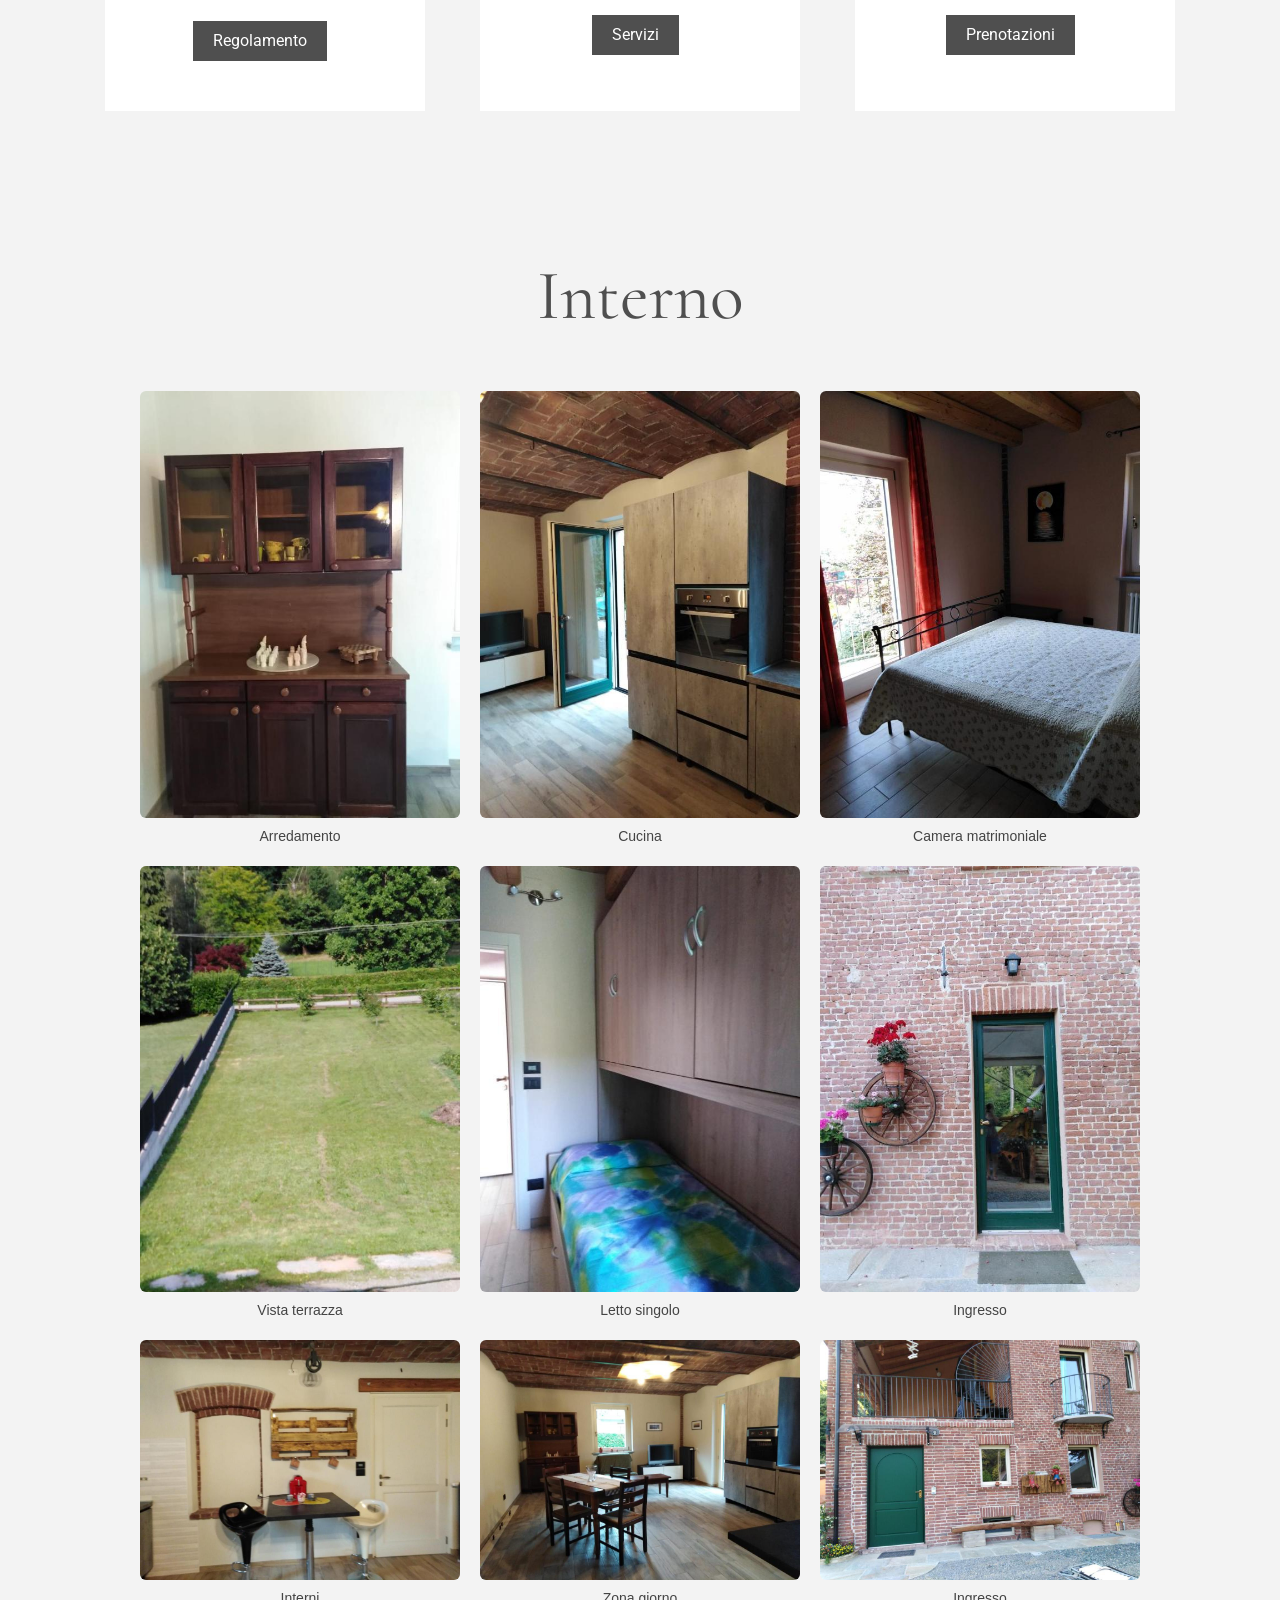
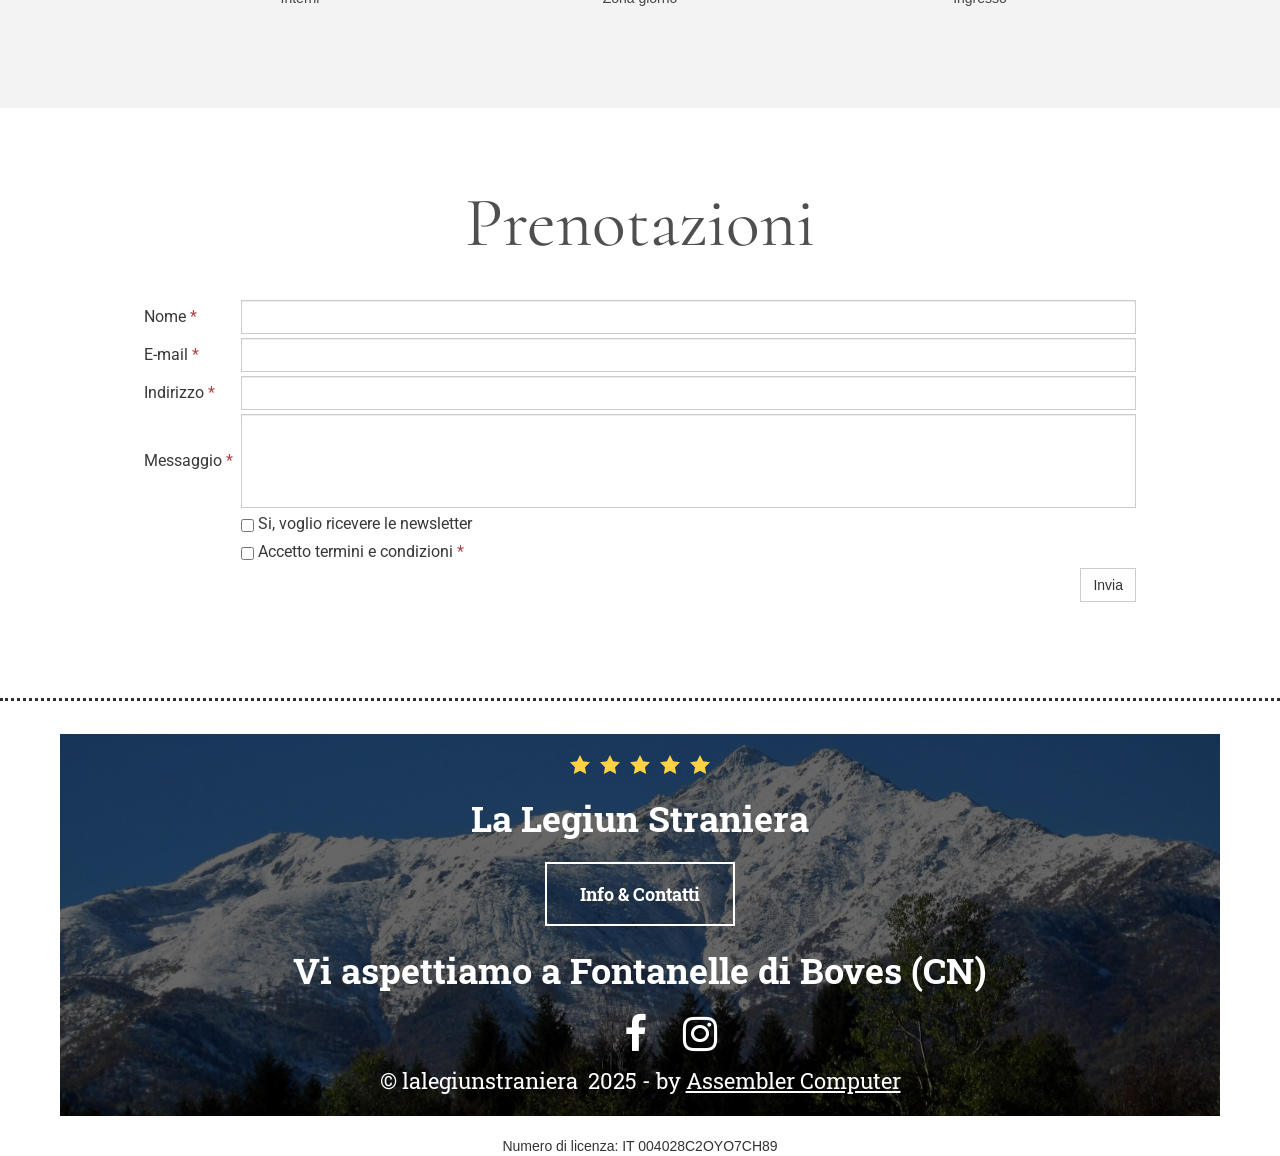
==== commit 25bc5053: "Ripristino galleria e pulizia builder" ====
--- a/index.html
+++ b/index.html
@@ -1,6 +1,7 @@
 <!DOCTYPE html>
 <html lang="it">
 <head>
+	<link rel="stylesheet" href="https://cdnjs.cloudflare.com/ajax/libs/lightbox2/2.11.4/css/lightbox.min.css">
 	<script type="text/javascript">
 				(function(d) {
 			var ciCollectedCookies = [];
@@ -108,21 +109,21 @@
 		<!-- Facebook Open Graph end -->
 
 		<meta name="generator" content="Website Builder" />
-			<script src="js/common-bundle.js%3Fts=20250502120621" type="text/javascript"></script>
-	<script src="js/a188dd9bf5730099175b3f38169c6678-bundle.js%3Fts=20250502120621" type="text/javascript"></script>
-	<link href="css/common-bundle.css%3Fts=20250502120621.css" rel="stylesheet" type="text/css" />
-	<link href="https://fonts.googleapis.com/css?family=Cormorant:400,700&amp;subset=cyrillic,cyrillic-ext,latin,latin-ext,vietnamese" rel="stylesheet" type="text/css" />
-	<link href="https://fonts.googleapis.com/css?family=Roboto:100,100i,300,300i,400,400i,500,500i,700,700i,900,900i&amp;subset=cyrillic,cyrillic-ext,greek,greek-ext,latin,latin-ext,vietnamese" rel="stylesheet" type="text/css" />
-	<link href="https://fonts.googleapis.com/css?family=Open+Sans:300,300i,400,400i,600,600i,700,700i,800,800i&amp;subset=cyrillic,cyrillic-ext,greek,greek-ext,latin,latin-ext,vietnamese" rel="stylesheet" type="text/css" />
-	<link href="https://fonts.googleapis.com/css?family=Montserrat:100,100i,200,200i,300,300i,400,400i,500,500i,600,600i,700,700i,800,800i,900,900i&amp;subset=cyrillic,cyrillic-ext,latin,latin-ext,vietnamese" rel="stylesheet" type="text/css" />
-	<link href="https://fonts.googleapis.com/css?family=Roboto+Slab:100,200,300,400,500,600,700,800,900&amp;subset=cyrillic,cyrillic-ext,greek,greek-ext,latin,latin-ext,vietnamese" rel="stylesheet" type="text/css" />
-	<link href="css/a188dd9bf5730099175b3f38169c6678-bundle.css%3Fts=20250502120621.css" rel="stylesheet" type="text/css" id="wb-page-stylesheet" />
-	<link rel="apple-touch-icon" type="image/png" sizes="120x120" href="gallery/favicons/favicon-120x120.png"><link rel="icon" type="image/png" sizes="120x120" href="gallery/favicons/favicon-120x120.png"><link rel="apple-touch-icon" type="image/png" sizes="152x152" href="gallery/favicons/favicon-152x152.png"><link rel="icon" type="image/png" sizes="152x152" href="gallery/favicons/favicon-152x152.png"><link rel="apple-touch-icon" type="image/png" sizes="180x180" href="gallery/favicons/favicon-180x180.png"><link rel="icon" type="image/png" sizes="180x180" href="gallery/favicons/favicon-180x180.png"><link rel="icon" type="image/png" sizes="192x192" href="gallery/favicons/favicon-192x192.png"><link rel="apple-touch-icon" type="image/png" sizes="60x60" href="gallery/favicons/favicon-60x60.png"><link rel="icon" type="image/png" sizes="60x60" href="gallery/favicons/favicon-60x60.png"><link rel="apple-touch-icon" type="image/png" sizes="76x76" href="gallery/favicons/favicon-76x76.png"><link rel="icon" type="image/png" sizes="76x76" href="gallery/favicons/favicon-76x76.png"><link rel="icon" type="image/png" href="gallery/favicons/favicon.png">
+			<script src="js/common-bundle.js%3Fts=20250502120621" type="text/javascript"></script>
+	<script src="js/a188dd9bf5730099175b3f38169c6678-bundle.js%3Fts=20250502120621" type="text/javascript"></script>
+	<link href="css/common-bundle.css%3Fts=20250502120621.css" rel="stylesheet" type="text/css" />
+	<link href="https://fonts.googleapis.com/css?family=Cormorant:400,700&amp;subset=cyrillic,cyrillic-ext,latin,latin-ext,vietnamese" rel="stylesheet" type="text/css" />
+	<link href="https://fonts.googleapis.com/css?family=Roboto:100,100i,300,300i,400,400i,500,500i,700,700i,900,900i&amp;subset=cyrillic,cyrillic-ext,greek,greek-ext,latin,latin-ext,vietnamese" rel="stylesheet" type="text/css" />
+	<link href="https://fonts.googleapis.com/css?family=Open+Sans:300,300i,400,400i,600,600i,700,700i,800,800i&amp;subset=cyrillic,cyrillic-ext,greek,greek-ext,latin,latin-ext,vietnamese" rel="stylesheet" type="text/css" />
+	<link href="https://fonts.googleapis.com/css?family=Montserrat:100,100i,200,200i,300,300i,400,400i,500,500i,600,600i,700,700i,800,800i,900,900i&amp;subset=cyrillic,cyrillic-ext,latin,latin-ext,vietnamese" rel="stylesheet" type="text/css" />
+	<link href="https://fonts.googleapis.com/css?family=Roboto+Slab:100,200,300,400,500,600,700,800,900&amp;subset=cyrillic,cyrillic-ext,greek,greek-ext,latin,latin-ext,vietnamese" rel="stylesheet" type="text/css" />
+	<link href="css/a188dd9bf5730099175b3f38169c6678-bundle.css%3Fts=20250502120621.css" rel="stylesheet" type="text/css" id="wb-page-stylesheet" />
+	<link rel="apple-touch-icon" type="image/png" sizes="120x120" href="gallery/favicons/favicon-120x120.png"><link rel="icon" type="image/png" sizes="120x120" href="gallery/favicons/favicon-120x120.png"><link rel="apple-touch-icon" type="image/png" sizes="152x152" href="gallery/favicons/favicon-152x152.png"><link rel="icon" type="image/png" sizes="152x152" href="gallery/favicons/favicon-152x152.png"><link rel="apple-touch-icon" type="image/png" sizes="180x180" href="gallery/favicons/favicon-180x180.png"><link rel="icon" type="image/png" sizes="180x180" href="gallery/favicons/favicon-180x180.png"><link rel="icon" type="image/png" sizes="192x192" href="gallery/favicons/favicon-192x192.png"><link rel="apple-touch-icon" type="image/png" sizes="60x60" href="gallery/favicons/favicon-60x60.png"><link rel="icon" type="image/png" sizes="60x60" href="gallery/favicons/favicon-60x60.png"><link rel="apple-touch-icon" type="image/png" sizes="76x76" href="gallery/favicons/favicon-76x76.png"><link rel="icon" type="image/png" sizes="76x76" href="gallery/favicons/favicon-76x76.png"><link rel="icon" type="image/png" href="gallery/favicons/favicon.png">
 	<script type="text/javascript">
 	window.useTrailingSlashes = true;
 	window.disableRightClick = false;
 	window.currLang = 'it';
-</script>
+</script>
 		
 	<!--[if lt IE 9]>
 	<script src="js/html5shiv.min.js"></script>
@@ -337,6 +338,37 @@
 		<script type="text/javascript">
 		$(function () {
 });    </script>
+
+<style>
+
+.interni-grid{
+display:grid;
+grid-template-columns:repeat(3,1fr);
+gap:20px;
+max-width:1000px;
+margin:40px auto;
+}
+
+.foto img{
+width:100%;
+border-radius:6px;
+cursor:pointer;
+transition:transform .2s;
+}
+
+.foto img:hover{
+transform:scale(1.03);
+}
+
+.foto p{
+text-align:center;
+margin-top:8px;
+font-weight:500;
+font-size:14px;
+color:#444;
+}
+
+</style>
 </head>
 
 
@@ -354,15 +386,72 @@
 
 <p class="wb-stl-custom14" style="text-align: center;"> </p>
 </div></div></div><div id="a188dd9be667222a62dc68081bf57e11" class="wb_element" data-plugin="Button"><a class="wb_button" href="index.html#Reservations"><span>Prenotazioni</span></a></div></div></div></div></div></div></div></div></div><div id="a188dd9be6672f0b673f7c2678bef964" class="wb_element wb-layout-element" data-plugin="LayoutElement"><div class="wb_content wb-layout-vertical"><div id="a188dd9be66730076f24e9ec16473b11" class="wb_element wb-anim-entry wb-anim wb-anim-fade-in-none wb-layout-element" data-plugin="LayoutElement" data-wb-anim-entry-time="0.6" data-wb-anim-entry-delay="0"><div class="wb_content wb-layout-vertical"><div id="a188dd9be66731e0175e86adccba650a" class="wb_element wb_text_element" data-plugin="TextArea" style=" line-height: normal;"><h2 class="wb-stl-heading2">Interno</h2>
-</div><div id="a188dd9be667321a8472c5ded89c3258" class="wb_element wb-prevent-layout-click wb_gallery" data-plugin="Gallery"><script type="text/javascript">
-			$(function() {
-				(function(GalleryLib) {
-					var el = document.getElementById("a188dd9be667321a8472c5ded89c3258");
-					var lib = new GalleryLib({"id":"a188dd9be667321a8472c5ded89c3258","height":"auto","type":"thumbs","trackResize":true,"interval":10,"speed":400,"images":[{"thumb":"gallery_gen\/2a101629cd0e8f85e27d550f546ea90d_520x693.33333333333_fill.jpg","src":"gallery_gen\/5821a3f35243d00eba4eb21b2e050a47_fit.jpg?ts=1746176783","width":576,"height":768,"title":"Arredamento","link":null,"description":"Questa casa vacanze presenta 2 camere da letto, 1 bagno, lenzuola, asciugamani, una TV a schermo piatto, una zona pranzo, un angolo cottura con utensili e una terrazza con vista sulla montagna.\n","address":{}},{"thumb":"gallery_gen\/0175a3025f266b94b46c1a87e9f48460_520x693.33333333333_fill.jpg","src":"gallery_gen\/645f44dfe2cf99847e18e2acf697835f_fit.jpg?ts=1746176783","width":576,"height":768,"title":"Cucina ","link":null,"description":"Questa casa vacanze presenta 2 camere da letto, 1 bagno, lenzuola, asciugamani, una TV a schermo piatto, una zona pranzo, un angolo cottura con utensili e una terrazza con vista sulla montagna.\n","address":{}},{"thumb":"gallery_gen\/74e3de5c4133f57d63112730011a6c3e_520x693.33333333333_fill.jpg","src":"gallery_gen\/d5e2026ebb5ba03f35b03224d7b0b4e9_fit.jpg?ts=1746176783","width":576,"height":768,"title":"Camera Matrimoniale","link":null,"description":"Questa casa vacanze presenta 2 camere da letto, 1 bagno, lenzuola, asciugamani, una TV a schermo piatto, una zona pranzo, un angolo cottura con utensili e una terrazza con vista sulla montagna.\n","address":{}},{"thumb":"gallery_gen\/d5455d1b2d6011514f68dece7a8c766f_669.33333333333x502_fill.jpg","src":"gallery_gen\/66e25173b53d7a32d33a18a97a8f1722_fit.jpg?ts=1746176783","width":1024,"height":768,"title":"Zona Giorno","link":null,"description":"Questa casa vacanze presenta 2 camere da letto, 1 bagno, lenzuola, asciugamani, una TV a schermo piatto, una zona pranzo, un angolo cottura con utensili e una terrazza con vista sulla montagna.\n","address":{}},{"thumb":"gallery_gen\/db7e47963dd4122279d8671846c8cbf0_520x693.33333333333_fill.jpg","src":"gallery_gen\/ff35663f2a466452e0d843779a582e36_fit.jpg?ts=1746176783","width":576,"height":768,"title":"Letto singolo","link":null,"description":"Questa casa vacanze presenta 2 camere da letto, 1 bagno, lenzuola, asciugamani, una TV a schermo piatto, una zona pranzo, un angolo cottura con utensili e una terrazza con vista sulla montagna.\n","address":{}},{"thumb":"gallery_gen\/0e1d04dc62748cf8a073776cb37465a1_520x693.33333333333_fill.jpg","src":"gallery_gen\/2db0e9a5c6e990579915d2695d295b73_fit.jpg?ts=1746176783","width":576,"height":768,"title":"Ingresso","link":null,"description":"","address":{}},{"thumb":"gallery_gen\/11beeec137aaf82d437ebd0ab7ba292d_669.33333333333x502_fill.jpg","src":"gallery_gen\/65f0c3f24dda263b57fe698328a70079_fit.jpg?ts=1746176783","width":1024,"height":768,"title":"Interni","link":null,"description":"Questa casa vacanze presenta 2 camere da letto, 1 bagno, lenzuola, asciugamani, una TV a schermo piatto, una zona pranzo, un angolo cottura con utensili e una terrazza con vista sulla montagna.\n","address":{}},{"thumb":"gallery_gen\/59f0dcdb2faeb9c6de4d8460cf9a7e7a_520x693.33333333333_fill.jpg","src":"gallery_gen\/bd46b151e534da4ff8b4e33483135ccc_fit.jpg?ts=1746176783","width":576,"height":768,"title":"Vista Terrazza","link":null,"description":"Questa casa vacanze presenta 2 camere da letto, 1 bagno, lenzuola, asciugamani, una TV a schermo piatto, una zona pranzo, un angolo cottura con utensili e una terrazza con vista sulla montagna.\n","address":{}},{"thumb":"gallery_gen\/2286c8c9e30486e88282e0d4d7dcfaee_669.33333333333x502_fill.jpg","src":"gallery_gen\/0267b5f5e8b12d74f3eb0c14891873b6_fit.jpg?ts=1746176783","width":1024,"height":768,"title":"Ingresso","link":null,"description":"Questa casa vacanze presenta 2 camere da letto, 1 bagno, lenzuola, asciugamani, una TV a schermo piatto, una zona pranzo, un angolo cottura con utensili e una terrazza con vista sulla montagna.\n","address":{}}],"border":{"border":"5px none #00008c"},"padding":0,"thumbWidth":290,"thumbHeight":300,"thumbAlign":"center","thumbPadding":10,"thumbAnim":"","thumbShadow":"","imageCover":false,"disablePopup":false,"controlsArrow":"chevron","controlsArrowSize":14,"controlsArrowStyle":{"normal":{"color":"#FFFFFF","shadow":{"angle":135,"distance":0,"size":0,"blur":1,"color":"#000000","forText":true,"css":{"text-shadow":"0px 0px 1px #000000"}}},"hover":{"color":"#DDDDDD","shadow":{"angle":135,"distance":0,"size":0,"blur":1,"color":"#222222","forText":true,"css":{"text-shadow":"0px 0px 1px #222222"}}},"active":{"color":"#FFFFFF","shadow":{"angle":135,"distance":0,"size":0,"blur":1,"color":"#000000","forText":true,"css":{"text-shadow":"0px 0px 1px #000000"}}}},"slideOpacity":100,"showPictureCaption":"always","captionIncludeDescription":false,"captionPosition":"center bottom","mapTypeId":"roadmap","markerIconTypeId":"thumbs","zoom":2,"mapCenter":{"latLng":{"lat":48.458363666994,"lng":4.5703249052167},"text":"48.4583636669942, 4.570324905216694"},"key":"AIzaSyD-9xtp38UunEmx7XfJ7eBh-K4w8qQ6SEw","theme":"default","color":"#eeeeee","showSatellite":true,"showZoom":true,"showStreetView":true,"showFullscreen":true,"allowDragging":true,"showRoads":true,"showLandmarks":true,"showLabels":true,"locale":"it_IT","pauseOnHover":false});
-					lib.appendTo(el);
-				})(window.wbmodGalleryLib);
-			});
-		</script></div></div></div></div></div><div id="a188dd9be66733f269dde8ac042ba012" class="wb_element wb-anim-entry wb-anim wb-anim-fade-in-none wb-layout-element" data-plugin="LayoutElement" data-wb-anim-entry-time="0.6" data-wb-anim-entry-delay="0"><a name="Reservations" class="wb_anchor"></a><div class="wb_content wb-layout-vertical"><div id="a188dd9be66734bc9a5f814b64cbd219" class="wb_element wb_text_element" data-plugin="TextArea" style=" line-height: normal;"><h2 class="wb-stl-heading2">Prenotazioni</h2>
+</div><div class="interni-grid">
+
+<div class="foto">
+<a href="gallery_gen/arredamento.jpg" data-lightbox="interni" data-title="Arredamento">
+<img src="gallery_gen/arredamento.jpg">
+</a>
+<p>Arredamento</p>
+</div>
+
+<div class="foto">
+<a href="gallery_gen/cucina.jpg" data-lightbox="interni">
+<img src="gallery_gen/cucina.jpg">
+</a>
+<p>Cucina</p>
+</div>
+
+<div class="foto">
+<a href="gallery_gen/camera_mat.jpg" data-lightbox="interni">
+<img src="gallery_gen/camera_mat.jpg">
+</a>
+<p>Camera matrimoniale</p>
+</div>
+
+<div class="foto">
+<a href="gallery_gen/vista-terrazza.jpg" data-lightbox="interni">
+<img src="gallery_gen/vista-terrazza.jpg">
+</a>
+<p>Vista terrazza</p>
+</div>
+
+<div class="foto">
+<a href="gallery_gen/letto_singolo.jpg" data-lightbox="interni">
+<img src="gallery_gen/letto_singolo.jpg">
+</a>
+<p>Letto singolo</p>
+</div>
+
+<div class="foto">
+<a href="gallery_gen/ingresso.jpg" data-lightbox="interni">
+<img src="gallery_gen/ingresso.jpg">
+</a>
+<p>Ingresso</p>
+</div>
+
+<div class="foto">
+<a href="gallery_gen/interni.jpg" data-lightbox="interni">
+<img src="gallery_gen/interni.jpg">
+</a>
+<p>Interni</p>
+</div>
+
+<div class="foto">
+<a href="gallery_gen/zona_giorno.jpg" data-lightbox="interni">
+<img src="gallery_gen/zona_giorno.jpg">
+</a>
+<p>Zona giorno</p>
+</div>
+
+<div class="foto">
+<a href="gallery_gen/ingresso2.jpg" data-lightbox="interni">
+<img src="gallery_gen/ingresso2.jpg">
+</a>
+<p>Ingresso</p>
+</div>
+
+</div></div></div></div></div><div id="a188dd9be66733f269dde8ac042ba012" class="wb_element wb-anim-entry wb-anim wb-anim-fade-in-none wb-layout-element" data-plugin="LayoutElement" data-wb-anim-entry-time="0.6" data-wb-anim-entry-delay="0"><a name="Reservations" class="wb_anchor"></a><div class="wb_content wb-layout-vertical"><div id="a188dd9be66734bc9a5f814b64cbd219" class="wb_element wb_text_element" data-plugin="TextArea" style=" line-height: normal;"><h2 class="wb-stl-heading2">Prenotazioni</h2>
 </div><div id="a188dd9be667359014cefad3c9f568f1" class="wb_element" data-plugin="Form"><form id="a188dd9be667359014cefad3c9f568f1_form" class="wb_form wb_mob_form wb_form_ltr wb_form_vertical" method="post" enctype="multipart/form-data" action="index.html"><input type="hidden" name="wb_form_id" value="21bfad85"><input type="hidden" name="wb_form_uuid" value="0c19c5cf"><textarea name="message" rows="3" cols="20" class="hpc" autocomplete="off"></textarea><table><tr><th>Nome<span class="text-danger">&nbsp;*</span></th><td><input type="hidden" name="wb_input_0" value="Nome"><div><input class="form-control form-field" type="text" value="" placeholder="" maxlength="255" name="wb_input_0" required="required"></div></td></tr><tr><th>E-mail<span class="text-danger">&nbsp;*</span></th><td><input type="hidden" name="wb_input_1" value="E-mail"><div><input class="form-control form-field" type="text" value="" placeholder="" maxlength="255" name="wb_input_1" required="required"></div></td></tr><tr><th>Indirizzo<span class="text-danger">&nbsp;*</span></th><td><input type="hidden" name="wb_input_2" value="Indirizzo"><div><input class="form-control form-field" type="text" value="" placeholder="" maxlength="255" name="wb_input_2" required="required"></div></td></tr><tr class="area-row"><th>Messaggio<span class="text-danger">&nbsp;*</span></th><td><input type="hidden" name="wb_input_3" value="Messaggio"><div><textarea class="form-control form-field form-area-field" rows="4" placeholder="" name="wb_input_3" required="required"></textarea></div></td></tr><tr><th></th><td><div><label class="checkbox-label"><input class="form-control form-field" type="checkbox" value="1" name="wb_input_4"> <p>Si, voglio ricevere le newsletter</p></label></div></td></tr><tr><th></th><td><div><label class="checkbox-label"><input class="form-control form-field" type="checkbox" value="1" name="wb_input_5" required="required"> <p>Accetto termini e condizioni</p><span class="text-danger">&nbsp;*</span></label></div></td></tr><tr class="form-footer"><td colspan="2" class="text-right"><button type="submit" class="btn btn-default"><span>Invia</span></button></td></tr></table></form><script type="text/javascript">
 						</script></div></div></div></div></div><div id="wb_footer_a188dd9bf5730099175b3f38169c6678" class="wb_element wb-layout-element" data-plugin="LayoutElement"><div class="wb_content wb-layout-vertical"><div id="a19659b0996100331f7b4c049c00c2cc" class="wb_element wb-elm-orient-horizontal" data-plugin="Line"><div class="wb-elm-line"></div></div><div id="a188dd9be667399effd2164c2b6a1286" class="wb_element wb-anim-entry wb-anim wb-anim-fade-in-none wb-layout-element" data-plugin="LayoutElement" data-wb-anim-entry-time="0.6" data-wb-anim-entry-delay="0"><div class="wb_content wb-layout-horizontal"><div id="a195f73266fc00fa7540591519b3119e" class="wb_element wb-layout-element" data-plugin="LayoutElement"><div class="wb_content wb-layout-vertical"><div id="a195f73266fc01176d29c39bb2bb6e5a" class="wb_element wb-layout-element" data-plugin="LayoutElement"><div class="wb_content wb-layout-horizontal"><div id="a195f73266fc0217282ba229d0ac182a" class="wb_element wb_element_shape" data-plugin="Shape"><div class="wb_shp"></div></div><div id="a195f73266fc0346d1490debce3db1f6" class="wb_element wb_element_shape" data-plugin="Shape"><div class="wb_shp"></div></div><div id="a195f73266fc04f145ad3bc78c0d97a5" class="wb_element wb_element_shape" data-plugin="Shape"><div class="wb_shp"></div></div><div id="a195f73266fc05bc65c51bba8625f048" class="wb_element wb_element_shape" data-plugin="Shape"><div class="wb_shp"></div></div><div id="a195f73266fc06f8a7cdb7137f072051" class="wb_element wb_element_shape" data-plugin="Shape"><div class="wb_shp"></div></div></div></div><div id="a195f73266fc0729ae672b36e6f425ab" class="wb_element wb_text_element" data-plugin="TextArea" style=" line-height: normal;"><h3 class="wb-stl-custom6" style="text-align: center;">La Legiun Straniera</h3>
 </div><div id="a195f73266fc0838758bb0adb941e605" class="wb_element" data-plugin="Button"><a class="wb_button" href="Contatti/index.html"><span>Info &amp; Contatti</span></a></div><div id="a195f73266fc09b9220e8af8f3d27b1c" class="wb_element wb_text_element" data-plugin="TextArea" style=" line-height: normal;"><h3 class="wb-stl-custom6" style="text-align: center;"><span style="color:rgba(255,255,255,1);">Vi aspettiamo a Fontanelle di Boves (CN)</span></h3>
@@ -382,5 +471,7 @@
 			</script></div></div></div>
 <div class="wb_pswp" tabindex="-1" role="dialog" aria-hidden="true">
 </div>
-</div></body>
+</div>
+<script src="https://cdnjs.cloudflare.com/ajax/libs/lightbox2/2.11.4/js/lightbox.min.js"></script>
+</body>
 </html>
